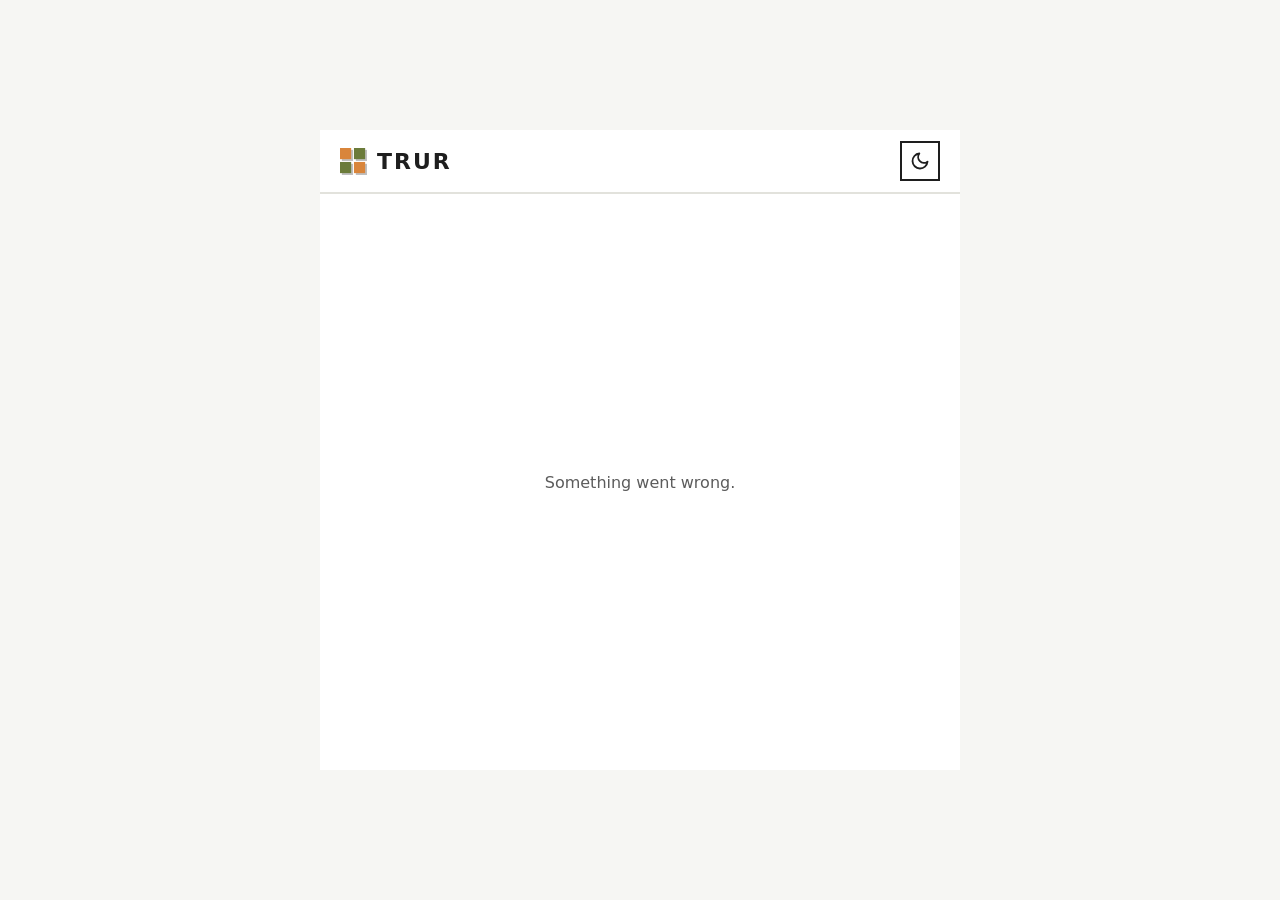
==== web/index.html @ d3003cc1 "feat: phone game screen layout (P6) mobile.md 5.1, 5.3, 6.3. On phones the grid measures .grid-area " ====
<!doctype html>
<html lang="en">
<head>
<meta charset="utf-8">
<meta name="viewport" content="width=device-width, initial-scale=1, viewport-fit=cover">
<meta name="theme-color" content="#FFFFFF">
<title>TRUR</title>
<meta name="description" content="A word game on a grid of letter pairs.">
<link rel="icon" href="img/favicon.svg" type="image/svg+xml">
<link rel="preload" href="fonts/space-grotesk-latin-400.woff2" as="font" type="font/woff2" crossorigin>
<link rel="preload" href="fonts/space-mono-latin-700.woff2" as="font" type="font/woff2" crossorigin>
<link rel="stylesheet" href="css/app.css">
<script type="module" src="js/main.js"></script>
</head>
<body>
<div class="app" id="app">
  <header class="bar">
    <div class="brand">
      <img src="img/logo-compact.svg" alt="">
      <span class="wordmark">TRUR</span>
    </div>
    <h1 class="bar-title" data-answers-only hidden>Past answers</h1>
    <h1 class="bar-title" data-boards-only hidden>Leaderboards</h1>
    <div class="stat" data-game-only hidden>
      <span class="stat-label">Score</span>
      <span class="stat-value" data-testid="score">0</span>
    </div>
    <div class="stat" data-game-only hidden>
      <span class="stat-label">Tries</span>
      <div class="tries" role="img" data-testid="tries" aria-label="3 of 3 tries left">
        <span class="dot" data-full="true"></span><span class="dot" data-full="true"></span><span class="dot" data-full="true"></span>
      </div>
    </div>
    <button type="button" class="found-open" id="found-open" data-testid="found-open" aria-haspopup="dialog" data-game-only hidden><span class="found-count">Found 0 of 0</span><span class="found-flash" aria-hidden="true"></span></button>
    <div class="bar-end">
      <button type="button" class="icon-button" data-testid="theme-toggle" aria-label="Switch to dark mode">
        <svg class="theme-moon" viewBox="0 0 24 24" fill="none" stroke="currentColor" stroke-width="2.2" stroke-linecap="round" stroke-linejoin="round" aria-hidden="true"><path d="M21 12.8A9 9 0 1 1 11.2 3a7 7 0 0 0 9.8 9.8z"/></svg>
        <svg class="theme-sun" viewBox="0 0 24 24" fill="none" stroke="currentColor" stroke-width="2.2" stroke-linecap="round" stroke-linejoin="round" aria-hidden="true"><circle cx="12" cy="12" r="4"/><path d="M12 2v2M12 20v2M4.9 4.9l1.4 1.4M17.7 17.7l1.4 1.4M2 12h2M20 12h2M4.9 19.1l1.4-1.4M17.7 6.3l1.4-1.4"/></svg>
      </button>
      <button type="button" class="icon-button" data-testid="boards-open" aria-label="Leaderboards" data-play-only hidden>
        <svg viewBox="0 0 24 24" fill="none" stroke="currentColor" stroke-width="2.2" stroke-linecap="round" stroke-linejoin="round" aria-hidden="true"><path d="M4 21V13h5v8M9 21V8h6v13M15 21v-5h5v5M3 21h18"/></svg>
      </button>
      <button type="button" class="button bar-back" data-testid="answers-back" data-answers-only hidden>Back to game</button>
      <button type="button" class="button bar-back" data-testid="boards-back" data-boards-only hidden>Back to game</button>
      <nav class="modes" aria-label="Mode" data-play-only hidden>
        <button type="button" data-mode="free" aria-current="page">Free</button>
        <button type="button" data-mode="daily" data-testid="mode-daily">Daily</button>
      </nav>
    </div>
  </header>

  <section class="screen screen-center" id="screen-loading" aria-live="polite">
    <p class="status-text" data-testid="status">Loading…</p>
  </section>

  <section class="screen screen-center" id="screen-nickname" hidden>
    <div class="logo-full" role="img" aria-label="TRUR logo: T U across, R R down; the marked tiles read TR UR">
      <span></span><span class="head">T</span><span class="head">U</span>
      <span class="head">R</span><span class="logo-tile on">TR</span><span class="logo-tile">UR</span>
      <span class="head">R</span><span class="logo-tile">TR</span><span class="logo-tile on">UR</span>
    </div>
    <div>
      <h1 class="nick-title">Pick a nickname</h1>
      <p class="nick-sub">It shows on the leaderboards. No login, no password.</p>
    </div>
    <form class="nick-form" id="nick-form" novalidate>
      <label for="nick">Nickname</label>
      <div class="nick-row">
        <input id="nick" name="nickname" type="text" maxlength="16" autocomplete="nickname" required>
        <button type="submit" class="button button-primary">Play</button>
      </div>
      <p class="nick-help">3–16 characters: letters, digits, space, _ and -</p>
      <p class="nick-error" id="nick-error" role="alert" hidden></p>
    </form>
    <p class="privacy" data-testid="privacy">Your browser keeps a cookie so you stay the same player. Your moves are logged to run the game and kept 90 days. Your IP address is never stored. To have your nickname and games deleted, ask the game’s owner.</p>
  </section>

  <section class="screen" id="screen-game" hidden>
    <div class="won" id="won" data-testid="won" role="status" hidden>
      <svg viewBox="0 0 24 24" fill="none" stroke="currentColor" stroke-width="2.4" stroke-linecap="round" stroke-linejoin="round" aria-hidden="true"><path d="M8 21h8M12 17v4M7 4h10v5a5 5 0 0 1-10 0V4zM17 6h3v2a3 3 0 0 1-3 3M7 6H4v2a3 3 0 0 0 3 3"/></svg>
      <div class="won-text">
        <strong id="won-title"></strong>
        <span id="won-body"></span>
      </div>
      <button type="button" class="won-close" data-testid="won-close" aria-label="Dismiss">
        <svg viewBox="0 0 24 24" fill="none" stroke="currentColor" stroke-width="2.5" stroke-linecap="round" aria-hidden="true"><path d="M6 6l12 12M18 6L6 18"/></svg>
      </button>
    </div>
    <div class="game-main">
      <div class="grid-area" aria-label="Grid">
        <div class="grid" id="grid" data-testid="grid"></div>
      </div>
      <aside class="found" aria-label="Found words">
        <div class="found-head" data-testid="counter">Found 0 of 0</div>
        <ul class="found-list" id="found-list" data-testid="found-list"></ul>
        <div class="found-foot" id="found-foot" hidden>
          <p class="found-note" data-testid="answers-note"></p>
          <button type="button" class="link-button" data-testid="past-answers">Past answers</button>
        </div>
      </aside>
    </div>
    <div class="solution">
      <div class="solution-word" data-testid="solution" aria-live="polite">
        <span id="chips"></span>
        <span class="preview" id="preview" data-empty="true">Click tiles to build a word</span>
      </div>
      <button type="button" class="button" data-testid="end">End</button>
      <button type="button" class="button" data-testid="clear">Clear</button>
      <button type="button" class="button button-primary" data-testid="submit">Submit</button>
    </div>
  </section>

  <section class="screen" id="screen-over" hidden>
    <div class="over-main">
      <div class="over-top">
        <div>
          <h1 class="over-title">Game over</h1>
          <p class="over-sub" data-testid="over-reason"></p>
        </div>
        <div class="over-score">
          <div class="over-points" data-testid="over-score">0</div>
          <div class="over-meta" data-testid="over-meta"></div>
        </div>
      </div>
      <div class="over-lists">
        <section class="over-yours" aria-labelledby="over-yours-head">
          <h2 class="over-head" id="over-yours-head">Your words</h2>
          <ul class="over-list" id="over-found" data-testid="over-found"></ul>
        </section>
        <section class="over-hidden" id="over-hidden" aria-labelledby="over-hidden-head" hidden>
          <h2 class="over-head" id="over-hidden-head">Missed words</h2>
          <p class="over-hidden-text" data-testid="over-answers-note"></p>
        </section>
        <section class="over-missed" id="over-missed-section" aria-labelledby="over-missed-head">
          <h2 class="over-head" id="over-missed-head">Missed words</h2>
          <ul class="over-grid" id="over-missed" data-testid="missed"></ul>
        </section>
      </div>
    </div>
    <div class="solution">
      <span class="over-note" data-testid="over-note"></span>
      <button type="button" class="button" data-testid="past-answers-over" hidden>Past answers</button>
      <button type="button" class="button button-primary" data-testid="new-game">New game</button>
    </div>
  </section>

  <section class="screen" id="screen-answers" hidden>
    <div class="answers-main">
      <div class="answers-top">
        <button type="button" class="day-button" data-testid="answers-prev" aria-label="Previous day">
          <svg viewBox="0 0 24 24" fill="none" stroke="currentColor" stroke-width="2.5" stroke-linecap="round" stroke-linejoin="round" aria-hidden="true"><path d="M15 18l-6-6 6-6"/></svg>
        </button>
        <div class="answers-day">
          <span class="answers-date" data-testid="answers-date"></span>
          <span class="answers-meta" data-testid="answers-meta"></span>
        </div>
        <button type="button" class="day-button" data-testid="answers-next" aria-label="Next day">
          <svg viewBox="0 0 24 24" fill="none" stroke="currentColor" stroke-width="2.5" stroke-linecap="round" stroke-linejoin="round" aria-hidden="true"><path d="M9 18l6-6-6-6"/></svg>
        </button>
        <div class="answers-you" data-testid="answers-you" hidden></div>
      </div>
      <div class="answers-legend" id="answers-legend">
        <span class="swatch" aria-hidden="true"></span>
        <span>found by you</span>
        <span class="answers-sort">Sorted by points, then A–Z</span>
      </div>
      <p class="answers-empty" data-testid="answers-empty" hidden></p>
      <ul class="answers-list" data-testid="answers-list" aria-label="All answers"></ul>
    </div>
  </section>

  <section class="screen" id="screen-boards" hidden>
    <div class="boards-main">
      <div class="boards-tabs" role="tablist" aria-label="Board">
        <button type="button" role="tab" data-tab="free" aria-selected="true" aria-controls="boards-table">Free · month</button>
        <button type="button" role="tab" data-tab="daily" aria-selected="false" aria-controls="boards-table">Daily · month</button>
        <button type="button" role="tab" data-tab="today" aria-selected="false" aria-controls="boards-table">Today’s daily</button>
      </div>
      <div class="boards-top">
        <button type="button" class="day-button" data-testid="boards-prev" aria-label="Previous">
          <svg viewBox="0 0 24 24" fill="none" stroke="currentColor" stroke-width="2.5" stroke-linecap="round" stroke-linejoin="round" aria-hidden="true"><path d="M15 18l-6-6 6-6"/></svg>
        </button>
        <span class="boards-period" data-testid="boards-period" aria-live="polite"></span>
        <button type="button" class="day-button" data-testid="boards-next" aria-label="Next">
          <svg viewBox="0 0 24 24" fill="none" stroke="currentColor" stroke-width="2.5" stroke-linecap="round" stroke-linejoin="round" aria-hidden="true"><path d="M9 18l6-6-6-6"/></svg>
        </button>
        <span class="boards-hint" data-testid="boards-hint"></span>
      </div>
      <div class="boards-scroll">
        <table class="boards-table" id="boards-table">
          <thead>
            <tr><th scope="col">Rank</th><th scope="col">Player</th><th scope="col">Score</th></tr>
          </thead>
          <tbody data-testid="boards-rows"></tbody>
        </table>
        <p class="boards-empty" data-testid="boards-empty" hidden></p>
      </div>
    </div>
  </section>

  <div class="toast" id="toast" data-testid="toast" role="status" hidden>
    <div class="toast-head">
      <svg viewBox="0 0 24 24" fill="none" stroke="currentColor" stroke-width="2.5" stroke-linecap="round" stroke-linejoin="round" aria-hidden="true"><circle cx="12" cy="12" r="9"/><path d="M12 7v6M12 16.5v.5"/></svg>
      <strong class="toast-title" id="toast-title"></strong>
    </div>
    <div class="toast-body">
      <span id="toast-body"></span>
      <span class="toast-hint" id="toast-hint"></span>
    </div>
  </div>
</div>
<dialog class="sheet" id="sheet" aria-labelledby="found-open">
  <div class="sheet-top">
    <button type="button" class="sheet-close" data-testid="sheet-close" aria-label="Close" autofocus>
      <svg viewBox="0 0 24 24" fill="none" stroke="currentColor" stroke-width="2.5" stroke-linecap="round" aria-hidden="true"><path d="M6 6l12 12M18 6L6 18"/></svg>
    </button>
  </div>
</dialog>
</body>
</html>
---- web/css/app.css ----
/* TRUR – styles from the approved Claude Design ("Olive board", light and dark).
   No inline styles anywhere (CSP); JS only sets custom properties and data-* attributes. */

@font-face { font-family: "Space Grotesk"; font-weight: 400; font-display: swap; src: url("../fonts/space-grotesk-latin-400.woff2") format("woff2"); }
@font-face { font-family: "Space Grotesk"; font-weight: 500; font-display: swap; src: url("../fonts/space-grotesk-latin-500.woff2") format("woff2"); }
@font-face { font-family: "Space Grotesk"; font-weight: 700; font-display: swap; src: url("../fonts/space-grotesk-latin-700.woff2") format("woff2"); }
@font-face { font-family: "Space Mono"; font-weight: 400; font-display: swap; src: url("../fonts/space-mono-latin-400.woff2") format("woff2"); }
@font-face { font-family: "Space Mono"; font-weight: 700; font-display: swap; src: url("../fonts/space-mono-latin-700.woff2") format("woff2"); }

/* --- tokens: light is the default --- */
:root {
  --ground: #FFFFFF;
  --ink: #1E1E1E;
  --muted: #5C5C5C;
  --line: #E2E2DC;
  --panel: #EEF0E6;
  --tile: #6B7B3A;
  --tile-ink: #FFFFFF;
  --tile-edge: #4D5829;
  --tile-shadow: rgba(0, 0, 0, .25);
  --accent: #6B7B3A;
  --accent-ink: #FFFFFF;
  --orange: #D9853B;
  --on-orange: #1E1E1E;
  --red: #C0392B;
  --on-red: #FFFFFF;
  --frame: #1E1E1E;
  --frame-shadow: rgba(0, 0, 0, .2);
  --page: #F6F6F3;
  --font-ui: "Space Grotesk", system-ui, sans-serif;
  --font-tile: "Space Mono", ui-monospace, monospace;
  color-scheme: light;
}

/* dark: follows the system until the player picks a mode with the toggle */
@media (prefers-color-scheme: dark) {
  :root:not([data-theme="light"]) {
    --ground: #171A12; --ink: #FFFFFF; --muted: #B9BDAE; --line: #2F3524; --panel: #232819;
    --tile-edge: #F2EDE0; --tile-shadow: rgba(242, 237, 224, .5);
    --frame: #F2EDE0; --frame-shadow: rgba(242, 237, 224, .5); --page: #0F110B;
    color-scheme: dark;
  }
}
:root[data-theme="dark"] {
  --ground: #171A12; --ink: #FFFFFF; --muted: #B9BDAE; --line: #2F3524; --panel: #232819;
  --tile-edge: #F2EDE0; --tile-shadow: rgba(242, 237, 224, .5);
  --frame: #F2EDE0; --frame-shadow: rgba(242, 237, 224, .5); --page: #0F110B;
  color-scheme: dark;
}

/* --- page and the fixed 640×640 game area --- */
* { box-sizing: border-box; }
html, body { margin: 0; }
/* Phones: no double-tap zoom delay, no text inflation, no grey tap flash. None of these changes desktop.
   Never text-size-adjust: none, which would block the player's text scaling. */
html { touch-action: manipulation; -webkit-text-size-adjust: 100%; -webkit-tap-highlight-color: transparent; }
body {
  min-height: 100vh;
  display: flex;
  align-items: center;
  justify-content: center;
  background: var(--page);
  color: var(--ink);
  font-family: var(--font-ui);
}
button { font: inherit; color: inherit; cursor: pointer; }
button:disabled { cursor: default; }
[hidden] { display: none !important; }
:focus-visible { outline: 3px solid var(--orange); outline-offset: 2px; }

.app {
  position: relative;
  width: 640px;
  height: 640px;
  display: flex;
  flex-direction: column;
  overflow: hidden;
  background: var(--ground);
  color: var(--ink);
}

/* --- header --- */
.bar {
  height: 64px;
  flex: none;
  padding: 0 20px;
  display: flex;
  align-items: center;
  gap: 20px;
  border-bottom: 2px solid var(--line);
}
.brand { display: flex; align-items: center; gap: 10px; }
.brand img { width: 27px; height: 27px; display: block; }
.wordmark { font-weight: 700; font-size: 22px; letter-spacing: 2px; }
.stat { display: flex; flex-direction: column; line-height: 1.1; }
.stat-label { font-size: 11px; text-transform: uppercase; letter-spacing: 1px; color: var(--muted); }
.stat-value { font-family: var(--font-tile); font-size: 20px; }
.tries { display: flex; gap: 5px; padding-top: 5px; }
.dot { width: 12px; height: 12px; border-radius: 50%; border: 2px solid var(--ink); }
.dot[data-full="true"] { background: var(--ink); }
.bar-end { margin-left: auto; display: flex; align-items: center; gap: 12px; }
.found-open { display: none; } /* the status strip's counter, phones only (P4); it opens the found sheet from P5 */

.icon-button {
  width: 40px;
  height: 40px;
  padding: 0;
  display: flex;
  align-items: center;
  justify-content: center;
  background: transparent;
  border: 2px solid var(--ink);
}
.icon-button svg { width: 20px; height: 20px; }
.theme-sun { display: none; }
.is-dark .theme-sun { display: block; }
.is-dark .theme-moon { display: none; }

.modes { display: flex; border: 2px solid var(--ink); }
.modes button {
  padding: 6px 14px;
  border: 0;
  background: transparent;
  font-size: 14px;
  font-weight: 500;
}
.modes button[aria-current="page"] { background: var(--accent); color: var(--accent-ink); font-weight: 700; }

/* --- screens --- */
.screen { flex: 1; min-height: 0; display: flex; flex-direction: column; }
.screen-center { align-items: center; justify-content: center; gap: 24px; padding: 24px; }
.status-text { color: var(--muted); }

/* --- game screen --- */
.game-main { flex: 1; min-height: 0; display: flex; }
.grid-area { flex: 1; min-width: 0; display: flex; align-items: center; justify-content: center; }
.grid {
  --tile-size: 48px;
  --gap: 6px;
  /* fitGrid (js/grid.js) reads these. Desktop sizes tiles for the fixed --fit-w × --fit-h box. */
  --head: 24px;
  --max-tile: 48px;
  --gap-dense: 4px;   /* 8 or more columns or rows */
  --gap-loose: 6px;
  --fit-w: 410px;
  --fit-h: 470px;
  --won-h: 70px;      /* the daily "won" banner, margin included */
  display: grid;
  grid-template-columns: var(--head) repeat(var(--cols, 6), var(--tile-size));
  grid-template-rows: var(--head) repeat(var(--rows, 6), var(--tile-size));
  gap: var(--gap);
  align-items: center;
  justify-items: center;
}
.grid .head { font-family: var(--font-tile); font-size: 14px; color: var(--muted); }
.grid .head-col { align-self: end; }

.tile {
  width: var(--tile-size);
  height: var(--tile-size);
  padding: 0;
  display: flex;
  align-items: center;
  justify-content: center;
  font-family: var(--font-tile);
  font-weight: 700;
  font-size: calc(var(--tile-size) * .35);
  letter-spacing: 1px;
  background: var(--tile);
  color: var(--tile-ink);
  border: 2px solid var(--tile-edge);
  box-shadow: 3px 3px 0 var(--tile-shadow);
}
.tile[data-state="selected"] { background: var(--orange); color: var(--on-orange); border-color: var(--frame); }
.tile[data-state="rejected"] {
  background: var(--red);
  color: var(--on-red);
  border-color: var(--frame);
  animation: shake 400ms ease-in-out;
}
@keyframes shake {
  0%, 100% { transform: translateX(0); }
  20% { transform: translateX(-5px); }
  40% { transform: translateX(5px); }
  60% { transform: translateX(-4px); }
  80% { transform: translateX(4px); }
}
@media (prefers-reduced-motion: reduce) { .tile[data-state="rejected"] { animation: none; } }

.found {
  width: 190px;
  flex: none;
  margin: 16px 16px 16px 0;
  display: flex;
  flex-direction: column;
  background: var(--panel);
  min-height: 0;
}
.found-head { padding: 10px 14px; background: var(--accent); color: var(--accent-ink); font-weight: 700; font-size: 14px; }
.found-list {
  list-style: none;
  margin: 0;
  padding: 8px 14px;
  display: flex;
  flex-direction: column;
  gap: 6px;
  overflow-y: auto;
  font-family: var(--font-tile);
  font-size: 15px;
}
.found-list li { display: flex; justify-content: space-between; }
.found-list .pts { color: var(--muted); }
.found-foot { margin-top: auto; padding: 8px 14px 12px; display: flex; flex-direction: column; align-items: flex-start; gap: 6px; }
.found-note { margin: 0; font-size: 12px; line-height: 1.4; color: var(--muted); }
.link-button { padding: 0; border: 0; background: none; font-size: 13px; font-weight: 700; text-decoration: underline; }

/* --- daily: the won banner (it shrinks the grid area by its height, see WON_HEIGHT in game.js) --- */
.won {
  flex: none;
  margin: 12px 16px 0;
  padding: 10px 14px;
  display: flex;
  align-items: center;
  gap: 12px;
  background: var(--orange);
  color: var(--on-orange);
  border: 2px solid var(--frame);
  box-shadow: 3px 3px 0 var(--frame-shadow);
}
.won svg { width: 22px; height: 22px; flex: none; }
.won-text { display: flex; flex-direction: column; line-height: 1.25; }
.won-text strong { font-size: 15px; }
.won-text span { font-size: 13px; }
.won-close { display: none; } /* phones only (P6) */

.solution {
  height: 88px;
  flex: none;
  padding: 0 20px;
  display: flex;
  align-items: center;
  gap: 10px;
  border-top: 2px solid var(--line);
}
.solution-word { flex: 1; min-width: 0; display: flex; align-items: center; gap: 6px; overflow: hidden; }
#chips { display: flex; gap: 6px; }
.chip {
  padding: 4px 6px;
  font-family: var(--font-tile);
  font-weight: 700;
  font-size: 14px;
  background: var(--orange);
  color: var(--on-orange);
  border: 2px solid var(--frame);
}
.preview { margin-left: 6px; font-family: var(--font-tile); font-size: 18px; white-space: nowrap; }
.preview[data-empty="true"] { color: var(--muted); font-size: 16px; }

.button {
  height: 44px;
  padding: 0 14px;
  background: transparent;
  border: 2px solid var(--ink);
  font-weight: 500;
}
.button-primary {
  padding: 0 18px;
  background: var(--orange);
  color: var(--on-orange);
  border-color: var(--frame);
  font-weight: 700;
  box-shadow: 3px 3px 0 var(--frame-shadow);
}
.button:disabled { opacity: .5; }

/* --- game over --- */
.over-main { flex: 1; min-height: 0; padding: 20px 24px; display: flex; flex-direction: column; gap: 16px; }
.over-top { display: flex; align-items: flex-end; justify-content: space-between; }
.over-title { margin: 0; font-size: 34px; line-height: 1; }
.over-sub { margin: 6px 0 0; color: var(--muted); font-size: 14px; }
.over-score { text-align: right; }
.over-points { font-family: var(--font-tile); font-size: 40px; line-height: 1; }
.over-meta { color: var(--muted); font-size: 13px; }
.over-lists { flex: 1; min-height: 0; display: flex; gap: 16px; }
.over-yours { width: 150px; flex: none; display: flex; flex-direction: column; min-height: 0; background: var(--panel); }
.over-missed { flex: 1; min-width: 0; min-height: 0; display: flex; flex-direction: column; border: 2px solid var(--line); }
.over-head { margin: 0; padding: 8px 12px; font-size: 14px; }
.over-yours .over-head { background: var(--accent); color: var(--accent-ink); }
.over-missed .over-head { border-bottom: 2px solid var(--line); }
.over-list, .over-grid {
  list-style: none;
  margin: 0;
  padding: 8px 12px;
  overflow-y: auto;
  font-family: var(--font-tile);
}
.over-list { display: flex; flex-direction: column; gap: 6px; font-size: 14px; }
.over-grid {
  flex: 1;
  min-height: 0;
  display: grid;
  grid-template-columns: repeat(3, minmax(0, 1fr));
  align-content: start;
  column-gap: 14px;
  row-gap: 3px;
  font-size: 12px;
}
.over-list li, .over-grid li { display: flex; justify-content: space-between; }
.over-list .pts, .over-grid .pts { color: var(--muted); }
.over-note { flex: 1; color: var(--muted); font-size: 13px; }
.over-hidden { flex: 1; min-width: 0; display: flex; flex-direction: column; border: 2px solid var(--line); }
.over-hidden .over-head { border-bottom: 2px solid var(--line); }
.over-hidden-text { margin: 0; padding: 12px; font-size: 14px; line-height: 1.5; color: var(--muted); }

/* --- past answers --- */
.bar-title { margin: 0; font-size: 18px; font-weight: 500; }
.bar-back { height: 40px; font-size: 14px; }
.answers-main { flex: 1; min-height: 0; padding: 16px 24px; display: flex; flex-direction: column; gap: 12px; }
.answers-top { display: flex; align-items: center; gap: 10px; }
.day-button {
  width: 44px;
  height: 44px;
  padding: 0;
  display: flex;
  align-items: center;
  justify-content: center;
  background: transparent;
  border: 2px solid var(--line);
}
.day-button svg { width: 18px; height: 18px; }
.day-button:disabled { color: var(--muted); opacity: .5; }
.answers-day { min-width: 210px; display: flex; flex-direction: column; line-height: 1.2; }
.answers-date { font-weight: 700; font-size: 18px; }
.answers-meta { font-family: var(--font-tile); font-size: 13px; color: var(--muted); }
.answers-you {
  margin-left: auto;
  padding: 6px 10px;
  font-weight: 700;
  font-size: 14px;
  background: var(--orange);
  color: var(--on-orange);
  border: 2px solid var(--frame);
}
.answers-legend { display: flex; align-items: center; gap: 8px; font-size: 13px; color: var(--muted); }
.swatch { width: 14px; height: 14px; background: var(--orange); border: 2px solid var(--frame); }
.answers-sort { margin-left: 12px; }
.answers-empty { margin: 0; color: var(--muted); }
.answers-list {
  flex: 1;
  min-height: 0;
  overflow-y: auto;
  align-content: start;
  list-style: none;
  margin: 0;
  padding: 10px 12px;
  display: grid;
  grid-template-columns: repeat(4, minmax(0, 1fr));
  column-gap: 12px;
  row-gap: 2px;
  background: var(--panel);
  font-family: var(--font-tile);
  font-size: 12px;
}
.answers-list li { display: flex; justify-content: space-between; padding: 1px 4px; }
.answers-list li[data-mine="true"] { background: var(--orange); color: var(--on-orange); font-weight: 700; }

/* --- leaderboards --- */
.boards-main { flex: 1; min-height: 0; padding: 18px 24px; display: flex; flex-direction: column; gap: 14px; }
.boards-tabs { display: flex; align-self: flex-start; border: 2px solid var(--ink); }
.boards-tabs button { height: 40px; padding: 0 14px; border: 0; background: transparent; font-size: 14px; font-weight: 500; }
.boards-tabs button[aria-selected="true"] { background: var(--accent); color: var(--accent-ink); font-weight: 700; }
.boards-top { display: flex; align-items: center; gap: 10px; }
.boards-period { min-width: 170px; text-align: center; font-weight: 700; font-size: 18px; }
.boards-hint { margin-left: auto; font-size: 13px; color: var(--muted); }
.boards-scroll { flex: 1; min-height: 0; overflow-y: auto; }
.boards-table { width: 100%; border-collapse: collapse; font-size: 15px; }
.boards-table th {
  position: sticky;
  top: 0;
  padding: 8px 12px;
  text-align: left;
  background: var(--accent);
  color: var(--accent-ink);
}
.boards-table th:first-child { width: 64px; }
.boards-table td { padding: 7px 12px; overflow-wrap: anywhere; }
.boards-table th:last-child, .boards-table td:last-child { text-align: right; }
.boards-table td:first-child, .boards-table td:last-child { font-family: var(--font-tile); }
.boards-table tr:nth-child(even) { background: var(--panel); }
.boards-table tr[data-me="true"] { background: var(--orange); color: var(--on-orange); font-weight: 700; }
.boards-empty { margin: 0; color: var(--muted); }

/* --- word feedback popup --- */
.toast {
  position: absolute;
  left: 50%;
  bottom: 104px;
  transform: translateX(-50%);
  width: 380px;
  background: var(--ground);
  color: var(--ink);
  border: 2px solid var(--frame);
  box-shadow: 4px 4px 0 var(--frame-shadow);
}
.toast-head { display: flex; align-items: center; gap: 8px; padding: 8px 14px; background: var(--accent); color: var(--accent-ink); }
.toast[data-kind="rejected"] .toast-head { background: var(--red); color: var(--on-red); }
.toast-head svg { width: 18px; height: 18px; flex: none; }
.toast-title { font-size: 15px; }
.toast-body { padding: 10px 14px 12px; display: flex; flex-direction: column; gap: 6px; font-size: 14px; line-height: 1.4; }
.toast-hint { color: var(--muted); font-size: 13px; }

/* --- nickname screen --- */
.logo-full {
  display: grid;
  grid-template-columns: 28px 64px 64px;
  grid-template-rows: 28px 64px 64px;
  gap: 8px;
  padding: 0 36px 36px 0; /* centres the four tiles, not the headers */
  align-items: center;
  justify-items: center;
}
.logo-full .head { font-family: var(--font-tile); font-size: 18px; color: var(--muted); }
.logo-tile {
  width: 64px;
  height: 64px;
  display: flex;
  align-items: center;
  justify-content: center;
  font-family: var(--font-tile);
  font-weight: 700;
  font-size: 22px;
  border: 2px solid var(--frame);
  box-shadow: 4px 4px 0 var(--frame-shadow);
  background: var(--tile);
  color: var(--tile-ink);
}
.logo-tile.on { background: var(--orange); color: var(--on-orange); }
.nick-title { margin: 0; font-size: 30px; text-align: center; }
.nick-sub { margin: 8px 0 0; color: var(--muted); font-size: 15px; text-align: center; }
.nick-form { width: 360px; display: flex; flex-direction: column; gap: 8px; }
.nick-form label { font-weight: 500; font-size: 14px; }
.nick-row { display: flex; gap: 10px; }
.nick-row input {
  flex: 1;
  height: 48px;
  padding: 0 12px;
  border: 2px solid var(--ink);
  background: var(--panel);
  color: var(--ink);
  font: inherit;
  font-size: 17px;
  box-shadow: 3px 3px 0 var(--frame-shadow);
}
.nick-row .button-primary { height: 48px; }
.nick-help { margin: 0; font-size: 13px; color: var(--muted); }
.nick-error { margin: 0; font-size: 13px; color: var(--red); font-weight: 700; }
.is-dark .nick-error { color: #F0A59C; }
.privacy { margin: 0; width: 420px; text-align: center; font-size: 12px; line-height: 1.5; color: var(--muted); }

/* --- the found sheet (phones, mobile.md §6.4): a <dialog> the found panel moves into; never opened on desktop --- */
.sheet {
  position: fixed;
  inset: auto 0 0;
  width: 100%;
  max-width: none;
  max-height: 60svh;
  margin: 0;
  padding: 0 env(safe-area-inset-right) env(safe-area-inset-bottom) env(safe-area-inset-left);
  overflow: hidden;
  background: var(--panel);
  color: var(--ink);
  border: 0;
  border-top: 2px solid var(--frame); /* the panel colour alone is only 1.15:1 against the ground */
  transition: transform 200ms ease-out, overlay 200ms allow-discrete, display 200ms allow-discrete;
}
.sheet[open] { display: flex; flex-direction: column; }
@starting-style { .sheet[open] { transform: translateY(100%); } }
.sheet::backdrop { background: rgba(0, 0, 0, .45); }
.sheet-top { flex: none; display: flex; justify-content: flex-end; }
.sheet-close {
  width: 44px;
  height: 44px;
  padding: 0;
  display: flex;
  align-items: center;
  justify-content: center;
  background: transparent;
  border: 0;
}
.sheet-close svg { width: 22px; height: 22px; }
.sheet .found { width: auto; margin: 0; flex: 1 1 auto; min-height: 0; }
html:has(dialog[open]) { overflow: hidden; }
@media (prefers-reduced-motion: reduce) { .sheet { transition: none; } }

/* === phones, portrait (docs/mobile.md §4–§6); every viewport of at least 640 × 640 is unchanged ===
   Keep the query in step with PHONE_QUERY in js/grid.js. */
@media (max-width: 639px) {
  /* page shell (P3): a full-bleed shell that never scrolls; screens other than the game scroll inside it */
  body { display: block; min-height: 0; background: var(--ground); }
  .app {
    width: 100%;
    height: 100vh;
    height: 100dvh;
    padding-top: env(safe-area-inset-top);
    padding-left: env(safe-area-inset-left);
    padding-right: env(safe-area-inset-right);
  }
  .screen:not(#screen-game) { overflow-y: auto; padding-bottom: env(safe-area-inset-bottom); }
  .screen-center { justify-content: safe center; }
  .bar { height: auto; min-height: 64px; }
  .solution { height: auto; min-height: 88px; }
  .button { height: auto; min-height: 44px; }
  .found-list, .over-list, .over-grid, .answers-list, .boards-scroll { overscroll-behavior: contain; }

  .grid { user-select: none; -webkit-user-select: none; -webkit-touch-callout: none; cursor: pointer; }

  /* header (P4): row 1 (48 px) logo and controls; row 2 (32 px) the status strip, or the screen title.
     The ::after is a zero-height line break; order moves the strip and title after it. */
  .bar { min-height: 0; padding: 0 12px; flex-wrap: wrap; column-gap: 8px; row-gap: 0; }
  .bar::after { content: ""; order: 2; flex-basis: 100%; height: 0; }
  .brand, .bar-end { min-height: 48px; }
  .bar-end { gap: 8px; }
  .icon-button { width: 44px; height: 44px; }
  .modes button { min-width: 44px; min-height: 44px; }
  .stat, .found-open, .bar-title { order: 3; height: 32px; }
  .stat { flex-direction: row; align-items: center; gap: 6px; }
  .stat-value { font-size: 16px; }
  .tries { padding-top: 0; }
  .bar-title { font-size: 16px; line-height: 32px; }
  .found-open {
    position: relative;
    z-index: 1; /* its hit area reaches over the row above and the screen below */
    margin-left: auto;
    padding: 0 10px;
    display: flex;
    align-items: center;
    background: transparent;
    border: 2px solid var(--ink);
    font-size: 14px;
    font-weight: 700;
  }
  .found-open::after { content: ""; position: absolute; inset: -8px -2px; } /* 6 px past the border: a 44 px hit area at no layout cost */

  /* found sheet (P5): the side panel lives in the sheet on phones */
  .game-main > .found { display: none; }
  .found-flash {
    position: absolute;
    right: -4px;
    top: -12px;
    padding: 0 4px;
    font-family: var(--font-tile);
    font-size: 12px;
    background: var(--orange);
    color: var(--on-orange); /* ink on an orange chip: orange text on white is only 2.85:1 */
    border: 2px solid var(--frame);
    opacity: 0;
    pointer-events: none;
  }
  .found-open[data-flash="a"] .found-flash { animation: flash-a 1s ease-out; }
  .found-open[data-flash="b"] .found-flash { animation: flash-b 1s ease-out; }

  /* game screen (P6, mobile.md §5 and §6.3): a column of the compact won banner, the measured grid
     (flex: 1) and the action area. Values are provisional until the P9 design. */
  .grid-area { flex: 1 1 0; min-height: 0; overflow: hidden; padding: 8px 12px; }
  .grid {
    --head: 16px;
    --max-tile: 56px;
    --gap-dense: 3px;
    --gap-loose: 4px;
    --fit-w: none; /* fitGrid measures .grid-area instead of the desktop box */
    gap: 0;
    grid-template-columns: var(--head) repeat(var(--cols), calc(var(--tile-size) + var(--gap)));
    grid-template-rows: var(--head) repeat(var(--rows), calc(var(--tile-size) + var(--gap)));
  }
  .grid .head { font-size: 12px; }

  /* every point of the grid is a tile button: it covers its whole cell, gaps included, and the visible
     tile is drawn on ::before, half a gap in (mobile.md §5.3) */
  .tile {
    width: calc(var(--tile-size) + var(--gap));
    height: calc(var(--tile-size) + var(--gap));
    position: relative;
    isolation: isolate;
    background: none;
    border: 0;
    box-shadow: none;
    font-size: max(12px, calc(var(--tile-size) * .35));
  }
  .tile[data-state] { background: none; } /* beats the desktop state rules (0,2,0) */
  .tile::before {
    content: "";
    position: absolute;
    inset: calc(var(--gap) / 2);
    z-index: -1;
    background: var(--tile);
    border: 2px solid var(--tile-edge);
    box-shadow: 2px 2px 0 var(--tile-shadow);
  }
  .tile[data-state="selected"]::before { background: var(--orange); border-color: var(--frame); }
  .tile[data-state="rejected"]::before { background: var(--red); border-color: var(--frame); }
  .tile:focus-visible { outline-offset: calc(var(--gap) / -2); }
  /* press feedback moves only the drawn tile: moving the button would let a press near its edge end on
     the neighbour, and the browser then fires no click at all */
  .tile:active:not(:disabled)::before { transform: translate(2px, 2px); box-shadow: none; }
  .grid[data-dense="true"] .tile { letter-spacing: 0; }

  .won { margin: 8px 12px 0; padding: 4px 4px 4px 10px; gap: 8px; }
  .won svg { width: 18px; height: 18px; }
  .won-text strong { font-size: 14px; }
  .won-text span { display: none; } /* one line on phones */
  .won-close {
    margin-left: auto;
    width: 36px;
    height: 36px;
    padding: 0;
    display: flex;
    align-items: center;
    justify-content: center;
    background: transparent;
    border: 0;
    color: inherit;
  }
  .won-close svg { width: 18px; height: 18px; }

  /* action area: row A the preview (no chips), row B End (small, far left), Clear, Submit (wide) */
  #screen-game .solution {
    min-height: 0;
    flex-wrap: wrap;
    padding: 8px 12px max(8px, env(safe-area-inset-bottom));
    gap: 8px;
  }
  #screen-game .solution-word { flex: 1 0 100%; min-height: 28px; }
  #screen-game #chips { display: none; }
  #screen-game .preview { margin-left: 0; white-space: normal; overflow-wrap: anywhere; line-height: 1.3; }
  #screen-game .solution .button { min-height: 48px; }
  #screen-game [data-testid="end"] { padding: 0 10px; font-size: 13px; }
  #screen-game [data-testid="submit"] { flex: 1; }

  /* press feedback replaces the tap highlight: the pressed offset, without the shadow */
  .button:active:not(:disabled), .icon-button:active {
    transform: translate(2px, 2px);
    box-shadow: none;
  }
}

/* narrow phones: the compact logo without the wordmark (P4) */
@media (max-width: 399px) {
  .wordmark { display: none; }
}

/* the +points flash (P5): two identical keyframes, so alternating data-flash restarts it */
@keyframes flash-a { 0%, 60% { opacity: 1; transform: translateY(0); } 100% { opacity: 0; transform: translateY(-6px); } }
@keyframes flash-b { 0%, 60% { opacity: 1; transform: translateY(0); } 100% { opacity: 0; transform: translateY(-6px); } }
@media (prefers-reduced-motion: reduce) {
  .found-open[data-flash] .found-flash { animation: none; opacity: 1; } /* a static highlight while data-flash lasts */
}
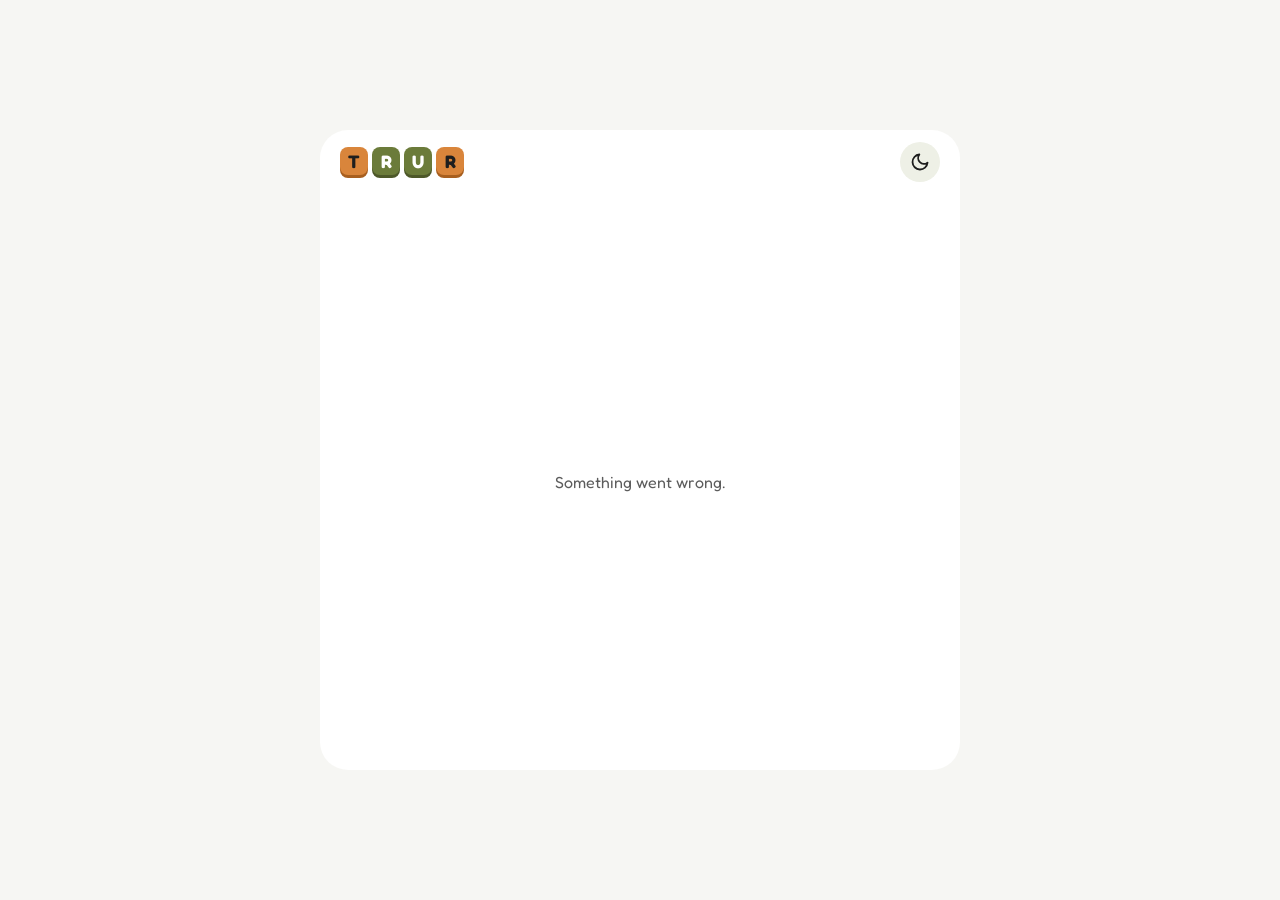
==== commit d7c7ef9e: "feat: Toy Blocks restyle in the Olive board colours Desktop change the owner approved on 2026-11-28 " ====
--- a/web/index.html
+++ b/web/index.html
@@ -7,8 +7,7 @@
 <title>TRUR</title>
 <meta name="description" content="A word game on a grid of letter pairs.">
 <link rel="icon" href="img/favicon.svg" type="image/svg+xml">
-<link rel="preload" href="fonts/space-grotesk-latin-400.woff2" as="font" type="font/woff2" crossorigin>
-<link rel="preload" href="fonts/space-mono-latin-700.woff2" as="font" type="font/woff2" crossorigin>
+<link rel="preload" href="fonts/fredoka-latin-var.woff2" as="font" type="font/woff2" crossorigin>
 <link rel="stylesheet" href="css/app.css">
 <script type="module" src="js/main.js"></script>
 </head>
@@ -17,7 +16,7 @@
   <header class="bar">
     <div class="brand">
       <img src="img/logo-compact.svg" alt="">
-      <span class="wordmark">TRUR</span>
+      <span class="wordmark" role="img" aria-label="TRUR"><span>T</span><span>R</span><span>U</span><span>R</span></span>
     </div>
     <h1 class="bar-title" data-answers-only hidden>Past answers</h1>
     <h1 class="bar-title" data-boards-only hidden>Leaderboards</h1>
@@ -30,6 +29,10 @@
       <div class="tries" role="img" data-testid="tries" aria-label="3 of 3 tries left">
         <span class="dot" data-full="true"></span><span class="dot" data-full="true"></span><span class="dot" data-full="true"></span>
       </div>
+    </div>
+    <div class="stat" data-match-only hidden>
+      <span class="stat-label">Time</span>
+      <span class="stat-value" id="m-timer" data-testid="m-timer">3:00</span>
     </div>
     <button type="button" class="found-open" id="found-open" data-testid="found-open" aria-haspopup="dialog" data-game-only hidden><span class="found-count">Found 0 of 0</span><span class="found-flash" aria-hidden="true"></span></button>
     <div class="bar-end">
@@ -42,9 +45,10 @@
       </button>
       <button type="button" class="button bar-back" data-testid="answers-back" data-answers-only hidden>Back to game</button>
       <button type="button" class="button bar-back" data-testid="boards-back" data-boards-only hidden>Back to game</button>
-      <nav class="modes" aria-label="Mode" data-play-only hidden>
+      <nav class="modes" aria-label="Mode" data-modes-only hidden>
         <button type="button" data-mode="free" aria-current="page">Free</button>
         <button type="button" data-mode="daily" data-testid="mode-daily">Daily</button>
+        <button type="button" data-mode="match" data-testid="mode-match">Multi</button>
       </nav>
     </div>
   </header>
@@ -88,7 +92,7 @@
     </div>
     <div class="game-main">
       <div class="grid-area" aria-label="Grid">
-        <div class="grid" id="grid" data-testid="grid"></div>
+        <div class="grid" id="grid" data-testid="grid" role="group"></div>
       </div>
       <aside class="found" aria-label="Found words">
         <div class="found-head" data-testid="counter">Found 0 of 0</div>
@@ -100,7 +104,7 @@
       </aside>
     </div>
     <div class="solution">
-      <div class="solution-word" data-testid="solution" aria-live="polite">
+      <div class="solution-word" data-testid="solution">
         <span id="chips"></span>
         <span class="preview" id="preview" data-empty="true">Click tiles to build a word</span>
       </div>
@@ -198,7 +202,80 @@
     </div>
   </section>
 
-  <div class="toast" id="toast" data-testid="toast" role="status" hidden>
+  <!-- multiplayer (docs/multiplayer.md §8): queue, match found and 3-2-1, and the notes -->
+  <section class="screen screen-center" id="screen-lobby" hidden>
+    <h1 class="lobby-title" id="lobby-title" data-testid="lobby-title">Looking for players…</h1>
+    <ul class="lobby-players" id="lobby-players" data-testid="lobby-players" aria-label="Players in this match" hidden></ul>
+    <div class="lobby-count" id="lobby-count" data-testid="lobby-count" aria-hidden="true" hidden>3</div>
+    <p class="lobby-text" id="lobby-text" data-testid="lobby-text"></p>
+    <div class="lobby-actions">
+      <button type="button" class="button" id="lobby-cancel" data-testid="lobby-cancel">Cancel</button>
+      <button type="button" class="button button-primary" id="lobby-again" data-testid="lobby-again" hidden>Find a match</button>
+    </div>
+  </section>
+
+  <section class="screen" id="screen-match" hidden>
+    <div class="game-main">
+      <div class="grid-area" aria-label="Grid">
+        <div class="grid" id="m-grid" data-testid="m-grid" role="group"></div>
+      </div>
+      <aside class="m-side" aria-label="Your words">
+        <div class="found-head">Your words</div>
+        <div class="m-showcase" data-testid="m-showcase-box" hidden>
+          <span>Showcase word</span>
+          <strong id="m-showcase" data-testid="m-showcase"></strong>
+        </div>
+        <ul class="found-list" id="m-found-list" data-testid="m-found-list"></ul>
+      </aside>
+    </div>
+    <div class="m-words" id="m-words" data-testid="m-words"></div>
+    <ul class="popups" id="m-popups" data-testid="m-popups"></ul>
+    <div class="solution">
+      <div class="solution-word">
+        <span class="preview" id="m-preview" data-testid="m-preview" data-empty="true">Click tiles to build a word</span>
+      </div>
+      <button type="button" class="button button-showcase" data-testid="m-showcase-button">Showcase word</button>
+      <button type="button" class="button" data-testid="m-clear">Clear</button>
+      <button type="button" class="button button-primary" data-testid="m-submit">Submit</button>
+    </div>
+  </section>
+
+  <section class="screen" id="screen-vote" hidden>
+    <div class="vote-main">
+      <div>
+        <h1 class="over-title">Creativity vote</h1>
+        <p class="over-sub" id="vote-sub" data-testid="vote-sub"></p>
+      </div>
+      <ul class="vote-cands" id="vote-cands" data-testid="vote-cands" aria-label="The others’ showcase words"></ul>
+      <ol class="vote-slots" id="vote-slots" data-testid="vote-slots" aria-label="Your ranking"></ol>
+    </div>
+    <div class="solution">
+      <span class="over-note" id="vote-status" data-testid="vote-status"></span>
+      <button type="button" class="button" data-testid="vote-reset">Reset</button>
+      <button type="button" class="button button-primary" data-testid="vote-send">Send vote</button>
+    </div>
+  </section>
+
+  <section class="screen" id="screen-results" hidden>
+    <div class="res-main">
+      <div>
+        <h1 class="over-title">Results</h1>
+        <p class="over-sub" id="res-sub" data-testid="res-sub"></p>
+      </div>
+      <ol class="res-players" id="res-players" data-testid="res-players"></ol>
+      <section class="res-missed" aria-labelledby="res-missed-head">
+        <h2 class="over-head" id="res-missed-head">Words nobody found</h2>
+        <ul class="over-grid" id="res-missed" data-testid="res-missed"></ul>
+      </section>
+    </div>
+    <div class="solution">
+      <span class="over-note">Only this match’s players can open this page’s link.</span>
+      <button type="button" class="button" data-testid="res-solo">Play solo</button>
+      <button type="button" class="button button-primary" data-testid="res-again">Play again</button>
+    </div>
+  </section>
+
+  <div class="toast" id="toast" data-testid="toast" hidden>
     <div class="toast-head">
       <svg viewBox="0 0 24 24" fill="none" stroke="currentColor" stroke-width="2.5" stroke-linecap="round" stroke-linejoin="round" aria-hidden="true"><circle cx="12" cy="12" r="9"/><path d="M12 7v6M12 16.5v.5"/></svg>
       <strong class="toast-title" id="toast-title"></strong>
@@ -209,6 +286,9 @@
     </div>
   </div>
 </div>
+<!-- screen-reader announcements (docs/mobile.md §7): always present, visually hidden, filled after mount -->
+<div class="sr-only" id="sr-status" role="status"></div>
+<div class="sr-only" id="sr-alert" role="alert"></div>
 <dialog class="sheet" id="sheet" aria-labelledby="found-open">
   <div class="sheet-top">
     <button type="button" class="sheet-close" data-testid="sheet-close" aria-label="Close" autofocus>
--- a/web/css/app.css
+++ b/web/css/app.css
@@ -1,11 +1,9 @@
-/* TRUR – styles from the approved Claude Design ("Olive board", light and dark).
+/* TRUR – styles from the approved Claude Design ("Toy Blocks" in the Olive board colours, light and dark;
+   owner, 2026-11-28): rounded blocks with an edge underneath instead of frames and offset shadows.
    No inline styles anywhere (CSP); JS only sets custom properties and data-* attributes. */
 
-@font-face { font-family: "Space Grotesk"; font-weight: 400; font-display: swap; src: url("../fonts/space-grotesk-latin-400.woff2") format("woff2"); }
-@font-face { font-family: "Space Grotesk"; font-weight: 500; font-display: swap; src: url("../fonts/space-grotesk-latin-500.woff2") format("woff2"); }
-@font-face { font-family: "Space Grotesk"; font-weight: 700; font-display: swap; src: url("../fonts/space-grotesk-latin-700.woff2") format("woff2"); }
-@font-face { font-family: "Space Mono"; font-weight: 400; font-display: swap; src: url("../fonts/space-mono-latin-400.woff2") format("woff2"); }
-@font-face { font-family: "Space Mono"; font-weight: 700; font-display: swap; src: url("../fonts/space-mono-latin-700.woff2") format("woff2"); }
+/* one variable file covers every weight from 300 to 700 */
+@font-face { font-family: "Fredoka"; font-weight: 300 700; font-display: swap; src: url("../fonts/fredoka-latin-var.woff2") format("woff2"); }
 
 /* --- tokens: light is the default --- */
 :root {
@@ -27,8 +25,12 @@
   --frame: #1E1E1E;
   --frame-shadow: rgba(0, 0, 0, .2);
   --page: #F6F6F3;
-  --font-ui: "Space Grotesk", system-ui, sans-serif;
-  --font-tile: "Space Mono", ui-monospace, monospace;
+  /* the edge under a block: a darker shade of its face */
+  --orange-edge: #A85F1F;
+  --red-edge: #8E2A20;
+  --panel-edge: #C5C9B4;
+  --font-ui: "Fredoka", "Trebuchet MS", system-ui, sans-serif;
+  --font-tile: "Fredoka", "Trebuchet MS", system-ui, sans-serif;
   color-scheme: light;
 }
 
@@ -36,14 +38,14 @@
 @media (prefers-color-scheme: dark) {
   :root:not([data-theme="light"]) {
     --ground: #171A12; --ink: #FFFFFF; --muted: #B9BDAE; --line: #2F3524; --panel: #232819;
-    --tile-edge: #F2EDE0; --tile-shadow: rgba(242, 237, 224, .5);
+    --panel-edge: #3A4229; --tile-shadow: rgba(242, 237, 224, .5);
     --frame: #F2EDE0; --frame-shadow: rgba(242, 237, 224, .5); --page: #0F110B;
     color-scheme: dark;
   }
 }
 :root[data-theme="dark"] {
   --ground: #171A12; --ink: #FFFFFF; --muted: #B9BDAE; --line: #2F3524; --panel: #232819;
-  --tile-edge: #F2EDE0; --tile-shadow: rgba(242, 237, 224, .5);
+  --panel-edge: #3A4229; --tile-shadow: rgba(242, 237, 224, .5);
   --frame: #F2EDE0; --frame-shadow: rgba(242, 237, 224, .5); --page: #0F110B;
   color-scheme: dark;
 }
@@ -66,7 +68,19 @@
 button { font: inherit; color: inherit; cursor: pointer; }
 button:disabled { cursor: default; }
 [hidden] { display: none !important; }
-:focus-visible { outline: 3px solid var(--orange); outline-offset: 2px; }
+/* the frame colour: 16.7:1 on light, 15.1:1 on dark; orange was 2.85:1 on white (owner, 2026-10-13) */
+:focus-visible { outline: 3px solid var(--frame); outline-offset: 2px; }
+.sr-only {
+  position: absolute;
+  width: 1px;
+  height: 1px;
+  margin: -1px;
+  padding: 0;
+  overflow: hidden;
+  clip-path: inset(50%);
+  white-space: nowrap;
+  border: 0;
+}
 
 .app {
   position: relative;
@@ -77,6 +91,7 @@
   overflow: hidden;
   background: var(--ground);
   color: var(--ink);
+  border-radius: 28px;
 }
 
 /* --- header --- */
@@ -87,17 +102,33 @@
   display: flex;
   align-items: center;
   gap: 20px;
-  border-bottom: 2px solid var(--line);
 }
 .brand { display: flex; align-items: center; gap: 10px; }
-.brand img { width: 27px; height: 27px; display: block; }
-.wordmark { font-weight: 700; font-size: 22px; letter-spacing: 2px; }
+.brand img { width: 27px; height: 27px; display: none; } /* the compact logo stands in for the wordmark on narrow phones */
+/* the wordmark: four letter blocks, coloured like the logo's diagonal */
+.wordmark { display: flex; gap: 4px; padding-bottom: 3px; font-weight: 700; font-size: 18px; }
+.wordmark span {
+  width: 28px;
+  height: 28px;
+  display: flex;
+  align-items: center;
+  justify-content: center;
+  background: var(--tile);
+  color: var(--tile-ink);
+  border-radius: 8px;
+  box-shadow: 0 3px 0 var(--tile-edge);
+}
+.wordmark span:first-child, .wordmark span:last-child {
+  background: var(--orange);
+  color: var(--on-orange);
+  box-shadow: 0 3px 0 var(--orange-edge);
+}
 .stat { display: flex; flex-direction: column; line-height: 1.1; }
 .stat-label { font-size: 11px; text-transform: uppercase; letter-spacing: 1px; color: var(--muted); }
-.stat-value { font-family: var(--font-tile); font-size: 20px; }
+.stat-value { font-family: var(--font-tile); font-size: 20px; font-weight: 600; font-variant-numeric: tabular-nums; }
 .tries { display: flex; gap: 5px; padding-top: 5px; }
-.dot { width: 12px; height: 12px; border-radius: 50%; border: 2px solid var(--ink); }
-.dot[data-full="true"] { background: var(--ink); }
+.dot { width: 12px; height: 12px; border-radius: 50%; border: 2px solid var(--accent); }
+.dot[data-full="true"] { background: var(--accent); }
 .bar-end { margin-left: auto; display: flex; align-items: center; gap: 12px; }
 .found-open { display: none; } /* the status strip's counter, phones only (P4); it opens the found sheet from P5 */
 
@@ -108,18 +139,20 @@
   display: flex;
   align-items: center;
   justify-content: center;
-  background: transparent;
-  border: 2px solid var(--ink);
+  background: var(--panel);
+  border: 0;
+  border-radius: 50%;
 }
 .icon-button svg { width: 20px; height: 20px; }
 .theme-sun { display: none; }
 .is-dark .theme-sun { display: block; }
 .is-dark .theme-moon { display: none; }
 
-.modes { display: flex; border: 2px solid var(--ink); }
+.modes { display: flex; gap: 2px; padding: 4px; background: var(--panel); border-radius: 999px; }
 .modes button {
-  padding: 6px 14px;
+  padding: 5px 13px;
   border: 0;
+  border-radius: 999px;
   background: transparent;
   font-size: 14px;
   font-weight: 500;
@@ -138,13 +171,15 @@
   --tile-size: 48px;
   --gap: 6px;
   /* fitGrid (js/grid.js) reads these. Desktop sizes tiles for the fixed --fit-w × --fit-h box. */
-  --head: 24px;
+  --head: 30px;       /* the source-word tiles (owner, 2026-10-14: "Source words as orange tiles") */
   --max-tile: 48px;
   --gap-dense: 4px;   /* 8 or more columns or rows */
   --gap-loose: 6px;
   --fit-w: 410px;
   --fit-h: 470px;
   --won-h: 70px;      /* the daily "won" banner, margin included */
+  --depth: min(5px, calc(var(--gap) - 1px));              /* a block's edge underneath: it stays inside the gap */
+  --tile-radius: min(16px, calc(var(--tile-size) * .28));
   display: grid;
   grid-template-columns: var(--head) repeat(var(--cols, 6), var(--tile-size));
   grid-template-rows: var(--head) repeat(var(--rows, 6), var(--tile-size));
@@ -152,7 +187,21 @@
   align-items: center;
   justify-items: center;
 }
-.grid .head { font-family: var(--font-tile); font-size: 14px; color: var(--muted); }
+/* each source-word letter on its own orange disc. Round and flat, so it stays apart from a selected
+   tile, which is also orange but a pressed block */
+.grid .head {
+  width: var(--head);
+  height: var(--head);
+  display: flex;
+  align-items: center;
+  justify-content: center;
+  font-family: var(--font-tile);
+  font-size: 19px;
+  font-weight: 700;
+  background: var(--orange);
+  color: var(--on-orange);
+  border-radius: 50%;
+}
 .grid .head-col { align-self: end; }
 
 .tile {
@@ -163,19 +212,26 @@
   align-items: center;
   justify-content: center;
   font-family: var(--font-tile);
-  font-weight: 700;
-  font-size: calc(var(--tile-size) * .35);
+  font-weight: 600;
+  font-size: calc(var(--tile-size) * .38);
   letter-spacing: 1px;
   background: var(--tile);
   color: var(--tile-ink);
-  border: 2px solid var(--tile-edge);
-  box-shadow: 3px 3px 0 var(--tile-shadow);
-}
-.tile[data-state="selected"] { background: var(--orange); color: var(--on-orange); border-color: var(--frame); }
+  border: 0;
+  border-radius: var(--tile-radius);
+  box-shadow: 0 var(--depth) 0 var(--tile-edge);
+}
+/* a selected tile is pressed in: it sinks onto its edge */
+.tile[data-state="selected"] {
+  background: var(--orange);
+  color: var(--on-orange);
+  box-shadow: 0 1px 0 var(--orange-edge);
+  transform: translateY(calc(var(--depth) - 1px));
+}
 .tile[data-state="rejected"] {
   background: var(--red);
   color: var(--on-red);
-  border-color: var(--frame);
+  box-shadow: 0 var(--depth) 0 var(--red-edge);
   animation: shake 400ms ease-in-out;
 }
 @keyframes shake {
@@ -187,29 +243,56 @@
 }
 @media (prefers-reduced-motion: reduce) { .tile[data-state="rejected"] { animation: none; } }
 
-.found {
+.found, .m-side { /* .m-side: the match's own word panel (multiplayer, below) */
   width: 190px;
   flex: none;
   margin: 16px 16px 16px 0;
   display: flex;
   flex-direction: column;
   background: var(--panel);
+  border-radius: 20px;
+  overflow: hidden;
   min-height: 0;
 }
-.found-head { padding: 10px 14px; background: var(--accent); color: var(--accent-ink); font-weight: 700; font-size: 14px; }
+.found-head { padding: 12px 14px 4px; font-weight: 600; font-size: 16px; }
 .found-list {
   list-style: none;
   margin: 0;
-  padding: 8px 14px;
+  padding: 8px 10px;
   display: flex;
   flex-direction: column;
   gap: 6px;
   overflow-y: auto;
   font-family: var(--font-tile);
+  font-weight: 600;
   font-size: 15px;
-}
-.found-list li { display: flex; justify-content: space-between; }
-.found-list .pts { color: var(--muted); }
+  letter-spacing: .5px;
+}
+.found-list li {
+  flex: none;
+  min-height: 32px;
+  padding: 4px 4px 4px 10px;
+  display: flex;
+  align-items: center;
+  justify-content: space-between;
+  gap: 6px;
+  background: var(--ground);
+  border-radius: 10px;
+}
+.found-list .pts {
+  min-width: 24px;
+  height: 24px;
+  padding: 0 6px;
+  flex: none;
+  display: flex;
+  align-items: center;
+  justify-content: center;
+  background: var(--orange);
+  color: var(--on-orange);
+  border-radius: 12px;
+  font-size: 13px;
+  letter-spacing: 0;
+}
 .found-foot { margin-top: auto; padding: 8px 14px 12px; display: flex; flex-direction: column; align-items: flex-start; gap: 6px; }
 .found-note { margin: 0; font-size: 12px; line-height: 1.4; color: var(--muted); }
 .link-button { padding: 0; border: 0; background: none; font-size: 13px; font-weight: 700; text-decoration: underline; }
@@ -218,14 +301,14 @@
 .won {
   flex: none;
   margin: 12px 16px 0;
-  padding: 10px 14px;
+  padding: 12px 16px; /* 2 px more than before on each side: the frame it replaces, so --won-h still holds */
   display: flex;
   align-items: center;
   gap: 12px;
   background: var(--orange);
   color: var(--on-orange);
-  border: 2px solid var(--frame);
-  box-shadow: 3px 3px 0 var(--frame-shadow);
+  border-radius: 16px;
+  box-shadow: 0 3px 0 var(--orange-edge);
 }
 .won svg { width: 22px; height: 22px; flex: none; }
 .won-text { display: flex; flex-direction: column; line-height: 1.25; }
@@ -240,36 +323,49 @@
   display: flex;
   align-items: center;
   gap: 10px;
-  border-top: 2px solid var(--line);
-}
-.solution-word { flex: 1; min-width: 0; display: flex; align-items: center; gap: 6px; overflow: hidden; }
+}
+/* the word being built sits in a well */
+.solution-word {
+  flex: 1;
+  min-width: 0;
+  height: 52px;
+  padding: 0 14px;
+  display: flex;
+  align-items: center;
+  gap: 6px;
+  overflow: hidden;
+  background: var(--panel);
+  border-radius: 16px;
+}
 #chips { display: flex; gap: 6px; }
 .chip {
-  padding: 4px 6px;
+  padding: 3px 7px;
   font-family: var(--font-tile);
-  font-weight: 700;
+  font-weight: 600;
   font-size: 14px;
   background: var(--orange);
   color: var(--on-orange);
-  border: 2px solid var(--frame);
-}
-.preview { margin-left: 6px; font-family: var(--font-tile); font-size: 18px; white-space: nowrap; }
-.preview[data-empty="true"] { color: var(--muted); font-size: 16px; }
+  border-radius: 8px;
+  box-shadow: 0 2px 0 var(--orange-edge);
+}
+.preview { margin-left: 6px; font-family: var(--font-tile); font-weight: 600; font-size: 18px; letter-spacing: 1px; white-space: nowrap; }
+.preview[data-empty="true"] { color: var(--muted); font-weight: 400; font-size: 16px; letter-spacing: 0; }
 
 .button {
   height: 44px;
-  padding: 0 14px;
-  background: transparent;
-  border: 2px solid var(--ink);
-  font-weight: 500;
+  padding: 0 16px;
+  background: var(--panel);
+  border: 0;
+  border-radius: 14px;
+  box-shadow: 0 4px 0 var(--panel-edge);
+  font-weight: 600;
 }
 .button-primary {
-  padding: 0 18px;
-  background: var(--orange);
-  color: var(--on-orange);
-  border-color: var(--frame);
+  padding: 0 20px;
+  background: var(--accent);
+  color: var(--accent-ink);
+  box-shadow: 0 4px 0 var(--tile-edge);
   font-weight: 700;
-  box-shadow: 3px 3px 0 var(--frame-shadow);
 }
 .button:disabled { opacity: .5; }
 
@@ -279,13 +375,12 @@
 .over-title { margin: 0; font-size: 34px; line-height: 1; }
 .over-sub { margin: 6px 0 0; color: var(--muted); font-size: 14px; }
 .over-score { text-align: right; }
-.over-points { font-family: var(--font-tile); font-size: 40px; line-height: 1; }
+.over-points { font-family: var(--font-tile); font-weight: 700; font-size: 40px; line-height: 1; }
 .over-meta { color: var(--muted); font-size: 13px; }
 .over-lists { flex: 1; min-height: 0; display: flex; gap: 16px; }
-.over-yours { width: 150px; flex: none; display: flex; flex-direction: column; min-height: 0; background: var(--panel); }
-.over-missed { flex: 1; min-width: 0; min-height: 0; display: flex; flex-direction: column; border: 2px solid var(--line); }
-.over-head { margin: 0; padding: 8px 12px; font-size: 14px; }
-.over-yours .over-head { background: var(--accent); color: var(--accent-ink); }
+.over-yours { width: 150px; flex: none; display: flex; flex-direction: column; min-height: 0; background: var(--panel); border-radius: 20px; overflow: hidden; }
+.over-missed { flex: 1; min-width: 0; min-height: 0; display: flex; flex-direction: column; border: 2px solid var(--line); border-radius: 20px; overflow: hidden; }
+.over-head { margin: 0; padding: 10px 14px 6px; font-size: 15px; font-weight: 600; }
 .over-missed .over-head { border-bottom: 2px solid var(--line); }
 .over-list, .over-grid {
   list-style: none;
@@ -308,7 +403,7 @@
 .over-list li, .over-grid li { display: flex; justify-content: space-between; }
 .over-list .pts, .over-grid .pts { color: var(--muted); }
 .over-note { flex: 1; color: var(--muted); font-size: 13px; }
-.over-hidden { flex: 1; min-width: 0; display: flex; flex-direction: column; border: 2px solid var(--line); }
+.over-hidden { flex: 1; min-width: 0; display: flex; flex-direction: column; border: 2px solid var(--line); border-radius: 20px; overflow: hidden; }
 .over-hidden .over-head { border-bottom: 2px solid var(--line); }
 .over-hidden-text { margin: 0; padding: 12px; font-size: 14px; line-height: 1.5; color: var(--muted); }
 
@@ -324,8 +419,9 @@
   display: flex;
   align-items: center;
   justify-content: center;
-  background: transparent;
-  border: 2px solid var(--line);
+  background: var(--panel);
+  border: 0;
+  border-radius: 50%;
 }
 .day-button svg { width: 18px; height: 18px; }
 .day-button:disabled { color: var(--muted); opacity: .5; }
@@ -334,15 +430,15 @@
 .answers-meta { font-family: var(--font-tile); font-size: 13px; color: var(--muted); }
 .answers-you {
   margin-left: auto;
-  padding: 6px 10px;
+  padding: 6px 12px;
   font-weight: 700;
   font-size: 14px;
   background: var(--orange);
   color: var(--on-orange);
-  border: 2px solid var(--frame);
+  border-radius: 999px;
 }
 .answers-legend { display: flex; align-items: center; gap: 8px; font-size: 13px; color: var(--muted); }
-.swatch { width: 14px; height: 14px; background: var(--orange); border: 2px solid var(--frame); }
+.swatch { width: 14px; height: 14px; background: var(--orange); border-radius: 4px; }
 .answers-sort { margin-left: 12px; }
 .answers-empty { margin: 0; color: var(--muted); }
 .answers-list {
@@ -358,21 +454,22 @@
   column-gap: 12px;
   row-gap: 2px;
   background: var(--panel);
+  border-radius: 16px;
   font-family: var(--font-tile);
   font-size: 12px;
 }
 .answers-list li { display: flex; justify-content: space-between; padding: 1px 4px; }
-.answers-list li[data-mine="true"] { background: var(--orange); color: var(--on-orange); font-weight: 700; }
+.answers-list li[data-mine="true"] { background: var(--orange); color: var(--on-orange); font-weight: 700; border-radius: 6px; }
 
 /* --- leaderboards --- */
 .boards-main { flex: 1; min-height: 0; padding: 18px 24px; display: flex; flex-direction: column; gap: 14px; }
-.boards-tabs { display: flex; align-self: flex-start; border: 2px solid var(--ink); }
-.boards-tabs button { height: 40px; padding: 0 14px; border: 0; background: transparent; font-size: 14px; font-weight: 500; }
+.boards-tabs { display: flex; gap: 2px; align-self: flex-start; padding: 4px; background: var(--panel); border-radius: 999px; }
+.boards-tabs button { height: 36px; padding: 0 14px; border: 0; border-radius: 999px; background: transparent; font-size: 14px; font-weight: 500; }
 .boards-tabs button[aria-selected="true"] { background: var(--accent); color: var(--accent-ink); font-weight: 700; }
 .boards-top { display: flex; align-items: center; gap: 10px; }
 .boards-period { min-width: 170px; text-align: center; font-weight: 700; font-size: 18px; }
 .boards-hint { margin-left: auto; font-size: 13px; color: var(--muted); }
-.boards-scroll { flex: 1; min-height: 0; overflow-y: auto; }
+.boards-scroll { flex: 1; min-height: 0; overflow-y: auto; border-radius: 16px; }
 .boards-table { width: 100%; border-collapse: collapse; font-size: 15px; }
 .boards-table th {
   position: sticky;
@@ -400,7 +497,9 @@
   background: var(--ground);
   color: var(--ink);
   border: 2px solid var(--frame);
-  box-shadow: 4px 4px 0 var(--frame-shadow);
+  border-radius: 16px;
+  overflow: hidden;
+  box-shadow: 0 4px 0 var(--frame-shadow);
 }
 .toast-head { display: flex; align-items: center; gap: 8px; padding: 8px 14px; background: var(--accent); color: var(--accent-ink); }
 .toast[data-kind="rejected"] .toast-head { background: var(--red); color: var(--on-red); }
@@ -419,7 +518,19 @@
   align-items: center;
   justify-items: center;
 }
-.logo-full .head { font-family: var(--font-tile); font-size: 18px; color: var(--muted); }
+.logo-full .head {
+  width: 28px;
+  height: 28px;
+  display: flex;
+  align-items: center;
+  justify-content: center;
+  font-family: var(--font-tile);
+  font-weight: 700;
+  font-size: 17px;
+  background: var(--orange);
+  color: var(--on-orange);
+  border-radius: 50%;
+}
 .logo-tile {
   width: 64px;
   height: 64px;
@@ -427,14 +538,15 @@
   align-items: center;
   justify-content: center;
   font-family: var(--font-tile);
-  font-weight: 700;
-  font-size: 22px;
-  border: 2px solid var(--frame);
-  box-shadow: 4px 4px 0 var(--frame-shadow);
+  font-weight: 600;
+  font-size: 24px;
+  letter-spacing: 1px;
+  border-radius: 18px;
+  box-shadow: 0 5px 0 var(--tile-edge);
   background: var(--tile);
   color: var(--tile-ink);
 }
-.logo-tile.on { background: var(--orange); color: var(--on-orange); }
+.logo-tile.on { background: var(--orange); color: var(--on-orange); box-shadow: 0 5px 0 var(--orange-edge); }
 .nick-title { margin: 0; font-size: 30px; text-align: center; }
 .nick-sub { margin: 8px 0 0; color: var(--muted); font-size: 15px; text-align: center; }
 .nick-form { width: 360px; display: flex; flex-direction: column; gap: 8px; }
@@ -449,7 +561,7 @@
   color: var(--ink);
   font: inherit;
   font-size: 17px;
-  box-shadow: 3px 3px 0 var(--frame-shadow);
+  border-radius: 14px;
 }
 .nick-row .button-primary { height: 48px; }
 .nick-help { margin: 0; font-size: 13px; color: var(--muted); }
@@ -471,6 +583,7 @@
   color: var(--ink);
   border: 0;
   border-top: 2px solid var(--frame); /* the panel colour alone is only 1.15:1 against the ground */
+  border-radius: 20px 20px 0 0;
   transition: transform 200ms ease-out, overlay 200ms allow-discrete, display 200ms allow-discrete;
 }
 .sheet[open] { display: flex; flex-direction: column; }
@@ -488,7 +601,7 @@
   border: 0;
 }
 .sheet-close svg { width: 22px; height: 22px; }
-.sheet .found { width: auto; margin: 0; flex: 1 1 auto; min-height: 0; }
+.sheet .found { width: auto; margin: 0; flex: 1 1 auto; min-height: 0; border-radius: 0; }
 html:has(dialog[open]) { overflow: hidden; }
 @media (prefers-reduced-motion: reduce) { .sheet { transition: none; } }
 
@@ -501,11 +614,12 @@
     width: 100%;
     height: 100vh;
     height: 100dvh;
+    border-radius: 0;
     padding-top: env(safe-area-inset-top);
     padding-left: env(safe-area-inset-left);
     padding-right: env(safe-area-inset-right);
   }
-  .screen:not(#screen-game) { overflow-y: auto; padding-bottom: env(safe-area-inset-bottom); }
+  .screen:not(#screen-game):not(#screen-match) { overflow-y: auto; padding-bottom: env(safe-area-inset-bottom); }
   .screen-center { justify-content: safe center; }
   .bar { height: auto; min-height: 64px; }
   .solution { height: auto; min-height: 88px; }
@@ -521,6 +635,9 @@
   .brand, .bar-end { min-height: 48px; }
   .bar-end { gap: 8px; }
   .icon-button { width: 44px; height: 44px; }
+  .wordmark { padding-bottom: 0; }
+  .wordmark span { width: 24px; height: 24px; font-size: 16px; border-radius: 7px; }
+  .modes { padding: 0; } /* the buttons are the 44 px targets: padding would grow the 48 px row */
   .modes button { min-width: 44px; min-height: 44px; }
   .stat, .found-open, .bar-title { order: 3; height: 32px; }
   .stat { flex-direction: row; align-items: center; gap: 6px; }
@@ -534,15 +651,16 @@
     padding: 0 10px;
     display: flex;
     align-items: center;
-    background: transparent;
-    border: 2px solid var(--ink);
+    background: var(--panel);
+    border: 0;
+    border-radius: 999px;
     font-size: 14px;
-    font-weight: 700;
+    font-weight: 600;
   }
   .found-open::after { content: ""; position: absolute; inset: -8px -2px; } /* 6 px past the border: a 44 px hit area at no layout cost */
 
   /* found sheet (P5): the side panel lives in the sheet on phones */
-  .game-main > .found { display: none; }
+  .game-main > .found, .game-main > .m-side { display: none; }
   .found-flash {
     position: absolute;
     right: -4px;
@@ -552,7 +670,7 @@
     font-size: 12px;
     background: var(--orange);
     color: var(--on-orange); /* ink on an orange chip: orange text on white is only 2.85:1 */
-    border: 2px solid var(--frame);
+    border-radius: 8px;
     opacity: 0;
     pointer-events: none;
   }
@@ -563,7 +681,7 @@
      (flex: 1) and the action area. Values are provisional until the P9 design. */
   .grid-area { flex: 1 1 0; min-height: 0; overflow: hidden; padding: 8px 12px; }
   .grid {
-    --head: 16px;
+    --head: 22px;     /* the source-word tiles; was 16px */
     --max-tile: 56px;
     --gap-dense: 3px;
     --gap-loose: 4px;
@@ -572,7 +690,8 @@
     grid-template-columns: var(--head) repeat(var(--cols), calc(var(--tile-size) + var(--gap)));
     grid-template-rows: var(--head) repeat(var(--rows), calc(var(--tile-size) + var(--gap)));
   }
-  .grid .head { font-size: 12px; }
+  .grid .head { font-size: 16px; transform: translateX(-3px); } /* on a 22 px disc, nudged off the tiles: the grid has no gap here */
+  .grid .head-col { transform: translateY(-3px); }
 
   /* every point of the grid is a tile button: it covers its whole cell, gaps included, and the visible
      tile is drawn on ::before, half a gap in (mobile.md §5.3) */
@@ -586,22 +705,26 @@
     box-shadow: none;
     font-size: max(12px, calc(var(--tile-size) * .35));
   }
-  .tile[data-state] { background: none; } /* beats the desktop state rules (0,2,0) */
+  .tile[data-state] { background: none; box-shadow: none; transform: none; } /* beats the desktop state rules (0,2,0) */
   .tile::before {
     content: "";
     position: absolute;
     inset: calc(var(--gap) / 2);
     z-index: -1;
     background: var(--tile);
-    border: 2px solid var(--tile-edge);
-    box-shadow: 2px 2px 0 var(--tile-shadow);
-  }
-  .tile[data-state="selected"]::before { background: var(--orange); border-color: var(--frame); }
-  .tile[data-state="rejected"]::before { background: var(--red); border-color: var(--frame); }
+    border-radius: var(--tile-radius);
+    box-shadow: 0 var(--depth) 0 var(--tile-edge);
+  }
+  .tile[data-state="selected"]::before {
+    background: var(--orange);
+    box-shadow: 0 1px 0 var(--orange-edge);
+    transform: translateY(calc(var(--depth) - 1px));
+  }
+  .tile[data-state="rejected"]::before { background: var(--red); box-shadow: 0 var(--depth) 0 var(--red-edge); }
   .tile:focus-visible { outline-offset: calc(var(--gap) / -2); }
   /* press feedback moves only the drawn tile: moving the button would let a press near its edge end on
      the neighbour, and the browser then fires no click at all */
-  .tile:active:not(:disabled)::before { transform: translate(2px, 2px); box-shadow: none; }
+  .tile:active:not(:disabled)::before { transform: translateY(var(--depth)); box-shadow: none; }
   .grid[data-dense="true"] .tile { letter-spacing: 0; }
 
   .won { margin: 8px 12px 0; padding: 4px 4px 4px 10px; gap: 8px; }
@@ -629,23 +752,30 @@
     padding: 8px 12px max(8px, env(safe-area-inset-bottom));
     gap: 8px;
   }
-  #screen-game .solution-word { flex: 1 0 100%; min-height: 28px; }
+  #screen-game .solution-word { flex: 1 0 100%; height: auto; min-height: 40px; padding: 4px 12px; }
   #screen-game #chips { display: none; }
   #screen-game .preview { margin-left: 0; white-space: normal; overflow-wrap: anywhere; line-height: 1.3; }
   #screen-game .solution .button { min-height: 48px; }
   #screen-game [data-testid="end"] { padding: 0 10px; font-size: 13px; }
   #screen-game [data-testid="submit"] { flex: 1; }
 
+  /* toast (P8, mobile.md §6.5): docked over the action area and never over the grid, so it is compact;
+     the hint line is left out on phones (to be confirmed in the P9 design) */
+  .toast { bottom: env(safe-area-inset-bottom); width: min(380px, calc(100% - 24px)); }
+  .toast-head { padding: 6px 12px; }
+  .toast-title { font-size: 14px; }
+  .toast-body { padding: 6px 12px 8px; font-size: 13px; line-height: 1.35; }
+  .toast-hint { display: none; }
+
   /* press feedback replaces the tap highlight: the pressed offset, without the shadow */
-  .button:active:not(:disabled), .icon-button:active {
-    transform: translate(2px, 2px);
-    box-shadow: none;
-  }
+  .button:active:not(:disabled) { transform: translateY(4px); box-shadow: none; }
+  .icon-button:active { transform: translateY(2px); }
 }
 
 /* narrow phones: the compact logo without the wordmark (P4) */
 @media (max-width: 399px) {
   .wordmark { display: none; }
+  .brand img { display: block; }
 }
 
 /* the +points flash (P5): two identical keyframes, so alternating data-flash restarts it */
@@ -654,3 +784,175 @@
 @media (prefers-reduced-motion: reduce) {
   .found-open[data-flash] .found-flash { animation: none; opacity: 1; } /* a static highlight while data-flash lasts */
 }
+
+/* === multiplayer (docs/multiplayer.md §8) ===
+   Built from the solo screens' parts, before its Claude Design pass: the queue and 3-2-1 reuse the centred
+   screen, the match reuses the grid and action area, the vote and results the game-over layout. */
+
+/* queue, match found, 3-2-1 and the notes */
+.lobby-title { margin: 0; font-size: 30px; text-align: center; }
+.lobby-text { margin: 0; max-width: 400px; color: var(--muted); font-size: 15px; line-height: 1.5; text-align: center; }
+.lobby-players { list-style: none; margin: 0; padding: 0; max-width: 480px; display: flex; flex-wrap: wrap; justify-content: center; gap: 8px; }
+.lobby-players li { padding: 6px 14px; background: var(--panel); border-radius: 18px; font-weight: 600; font-size: 15px; overflow-wrap: anywhere; }
+.lobby-count { font-family: var(--font-tile); font-weight: 700; font-size: 96px; line-height: 1; }
+.lobby-actions { display: flex; flex-wrap: wrap; justify-content: center; gap: 10px; }
+
+/* the match: every tile shows its value; colour fades with it, and a tile you used is hatched and dashed,
+   so neither state relies on colour alone */
+#m-timer { min-width: 4ch; }
+#m-timer[data-warning="true"] { color: var(--red); font-weight: 700; }
+.is-dark #m-timer[data-warning="true"] { color: #F0A59C; }
+#m-grid .tile { position: relative; }
+#m-grid .tile[data-faded="true"]:not([data-state="selected"]):not([data-state="rejected"]) { color: var(--ink); }
+#m-grid .tile[data-label]::after {
+  content: attr(data-label);
+  position: absolute;
+  right: 3px;
+  bottom: 2px;
+  font-size: 10px;
+  font-weight: 400;
+  letter-spacing: 0;
+  line-height: 1;
+}
+#m-grid[data-dense="true"] .tile::after { display: none; } /* under 36 px the fade alone shows the value */
+#m-grid .tile[data-locked="true"] { cursor: not-allowed; }
+@media (min-width: 640px) {
+  #m-grid .tile:not([data-state="selected"]):not([data-state="rejected"]) {
+    background-color: color-mix(in srgb, var(--tile) calc(var(--pct, 100) * 1%), var(--panel));
+  }
+  #m-grid .tile[data-locked="true"] {
+    background-image: repeating-linear-gradient(135deg, transparent 0 6px, var(--tile-shadow) 6px 8px);
+    border: 2px dashed var(--tile-edge);
+  }
+}
+.m-side .m-showcase { padding: 8px 14px; display: flex; flex-direction: column; gap: 2px; border-bottom: 2px solid var(--line); font-size: 12px; color: var(--muted); }
+.m-side .m-showcase strong { font-family: var(--font-tile); font-size: 15px; color: var(--ink); overflow-wrap: anywhere; }
+.m-words { display: none; } /* phones only: a one-line strip instead of the side panel */
+.button-showcase { background: var(--orange); color: var(--on-orange); box-shadow: 0 4px 0 var(--orange-edge); font-weight: 700; } /* orange: Submit is the olive one */
+
+/* the popup stack: over the bottom of the side panel on desktop, never over the grid */
+.popups {
+  position: absolute;
+  right: 24px;
+  bottom: 112px;
+  width: 174px;
+  margin: 0;
+  padding: 0;
+  list-style: none;
+  display: flex;
+  flex-direction: column;
+  gap: 6px;
+  pointer-events: none;
+  z-index: 2;
+}
+.popup {
+  padding: 6px 10px;
+  display: flex;
+  flex-direction: column;
+  gap: 2px;
+  background: var(--ground);
+  color: var(--ink);
+  border: 2px solid var(--frame);
+  border-left: 8px solid var(--accent);
+  border-radius: 12px;
+  box-shadow: 0 3px 0 var(--frame-shadow);
+  font-size: 13px;
+  line-height: 1.3;
+}
+.popup span { color: var(--muted); font-size: 12px; }
+.popup[data-kind="note"] { border-left-color: var(--orange); }
+.popup[data-kind="rejected"] { border-left-color: var(--red); }
+.popup[data-kind="warning"] { background: var(--orange); color: var(--on-orange); }
+
+/* the creativity vote */
+.vote-main, .res-main { flex: 1; min-height: 0; padding: 20px 24px; display: flex; flex-direction: column; gap: 16px; overflow-y: auto; }
+.vote-cands { list-style: none; margin: 0; padding: 0; display: flex; flex-wrap: wrap; gap: 10px; }
+.cand {
+  min-height: 48px;
+  padding: 0 14px;
+  display: flex;
+  align-items: center;
+  gap: 10px;
+  background: var(--panel);
+  border: 0;
+  border-radius: 14px;
+  box-shadow: 0 4px 0 var(--panel-edge);
+  font-family: var(--font-tile);
+  font-weight: 600;
+  font-size: 17px;
+  letter-spacing: 1px;
+}
+.cand[aria-pressed="true"] { background: var(--orange); color: var(--on-orange); box-shadow: 0 4px 0 var(--orange-edge); }
+.cand-rank { font-family: var(--font-ui); font-size: 12px; }
+.cand:disabled { opacity: .6; }
+.vote-slots { list-style: none; margin: 0; padding: 0; display: flex; gap: 10px; }
+.slot { flex: 1; min-width: 0; min-height: 60px; padding: 8px 12px; display: flex; flex-direction: column; justify-content: center; gap: 2px; border: 2px dashed var(--line); border-radius: 14px; }
+.slot[data-filled="true"] { border-style: solid; border-color: var(--frame); }
+.slot-label { font-size: 12px; color: var(--muted); }
+.slot strong { font-family: var(--font-tile); font-size: 16px; overflow-wrap: anywhere; }
+
+/* results */
+.res-players { list-style: none; margin: 0; padding: 0; display: flex; flex-direction: column; gap: 10px; }
+.res-player { padding: 10px 14px; display: flex; flex-direction: column; gap: 4px; background: var(--panel); border-radius: 16px; }
+.res-player[data-place="1"] { background: var(--orange); color: var(--on-orange); box-shadow: 0 4px 0 var(--orange-edge); }
+.res-row { display: flex; align-items: baseline; gap: 12px; }
+.res-place { width: 24px; font-family: var(--font-tile); font-weight: 700; font-size: 18px; }
+.res-name { flex: 1; min-width: 0; font-weight: 700; font-size: 17px; overflow-wrap: anywhere; }
+.res-score { font-family: var(--font-tile); font-weight: 700; font-size: 22px; }
+.res-detail { margin: 0 0 0 36px; font-size: 13px; }
+.res-words { list-style: none; margin: 0 0 0 36px; padding: 0; display: flex; flex-wrap: wrap; gap: 4px 14px; font-family: var(--font-tile); font-size: 13px; }
+.res-words li { display: flex; gap: 6px; }
+.res-words .pts { opacity: .75; }
+.res-missed { flex: none; display: flex; flex-direction: column; border: 2px solid var(--line); border-radius: 20px; overflow: hidden; }
+.res-missed .over-head { border-bottom: 2px solid var(--line); }
+.res-missed .over-grid { flex: none; }
+
+@media (max-width: 639px) {
+  /* the match screen follows the solo game screen (P6): measured grid, then a word strip and the action area */
+  #m-grid .tile:not([data-state="selected"]):not([data-state="rejected"])::before {
+    background-color: color-mix(in srgb, var(--tile) calc(var(--pct, 100) * 1%), var(--panel));
+  }
+  #m-grid .tile[data-locked="true"]::before {
+    background-image: repeating-linear-gradient(135deg, transparent 0 5px, var(--tile-shadow) 5px 7px);
+    border: 2px dashed var(--tile-edge);
+  }
+  .m-words {
+    display: block;
+    flex: none;
+    padding: 4px 12px;
+    overflow-x: auto;
+    white-space: nowrap;
+    font-family: var(--font-tile);
+    font-size: 13px;
+    color: var(--muted);
+    border-top: 2px solid var(--line);
+  }
+  #screen-match .solution { min-height: 0; flex-wrap: wrap; padding: 8px 12px max(8px, env(safe-area-inset-bottom)); gap: 8px; }
+  #screen-match .solution-word { flex: 1 0 100%; height: auto; min-height: 40px; padding: 4px 12px; }
+  #screen-match .preview { margin-left: 0; white-space: normal; overflow-wrap: anywhere; line-height: 1.3; }
+  #screen-match .solution .button { min-height: 48px; }
+  #screen-match [data-testid="m-submit"] { flex: 1; } /* Showcase on the far left, Submit wide on the right */
+  /* phones: only the newest popup, on one line over the preview row, so Submit and Clear stay in view
+     (the stack has no room here; the screen reader still hears every one) */
+  .popups {
+    left: 50%;
+    right: auto;
+    bottom: calc(max(8px, env(safe-area-inset-bottom)) + 52px);
+    transform: translateX(-50%);
+    width: calc(100% - 24px);
+  }
+  .popup:not(:last-child), .popup span { display: none; }
+  .popup { padding: 4px 10px; }
+  #screen-results .over-note { display: none; }
+  /* the column scrolls itself, above the action area: overflowing a squeezed column ran the lists on
+     under Play again (live, 2026-10-15) */
+  .vote-main, .res-main { padding: 16px 12px; overscroll-behavior: contain; }
+  .vote-slots { flex-direction: column; }
+  .res-detail, .res-words { margin-left: 0; }
+  .lobby-count { font-size: 72px; }
+}
+/* the three-way mode switch on phones: compact buttons keep the header on one 48 px row from 320 px up,
+   and from 400 px, where the wordmark comes back */
+@media (max-width: 439px) {
+  .modes button { padding: 6px 8px; font-size: 13px; }
+}
